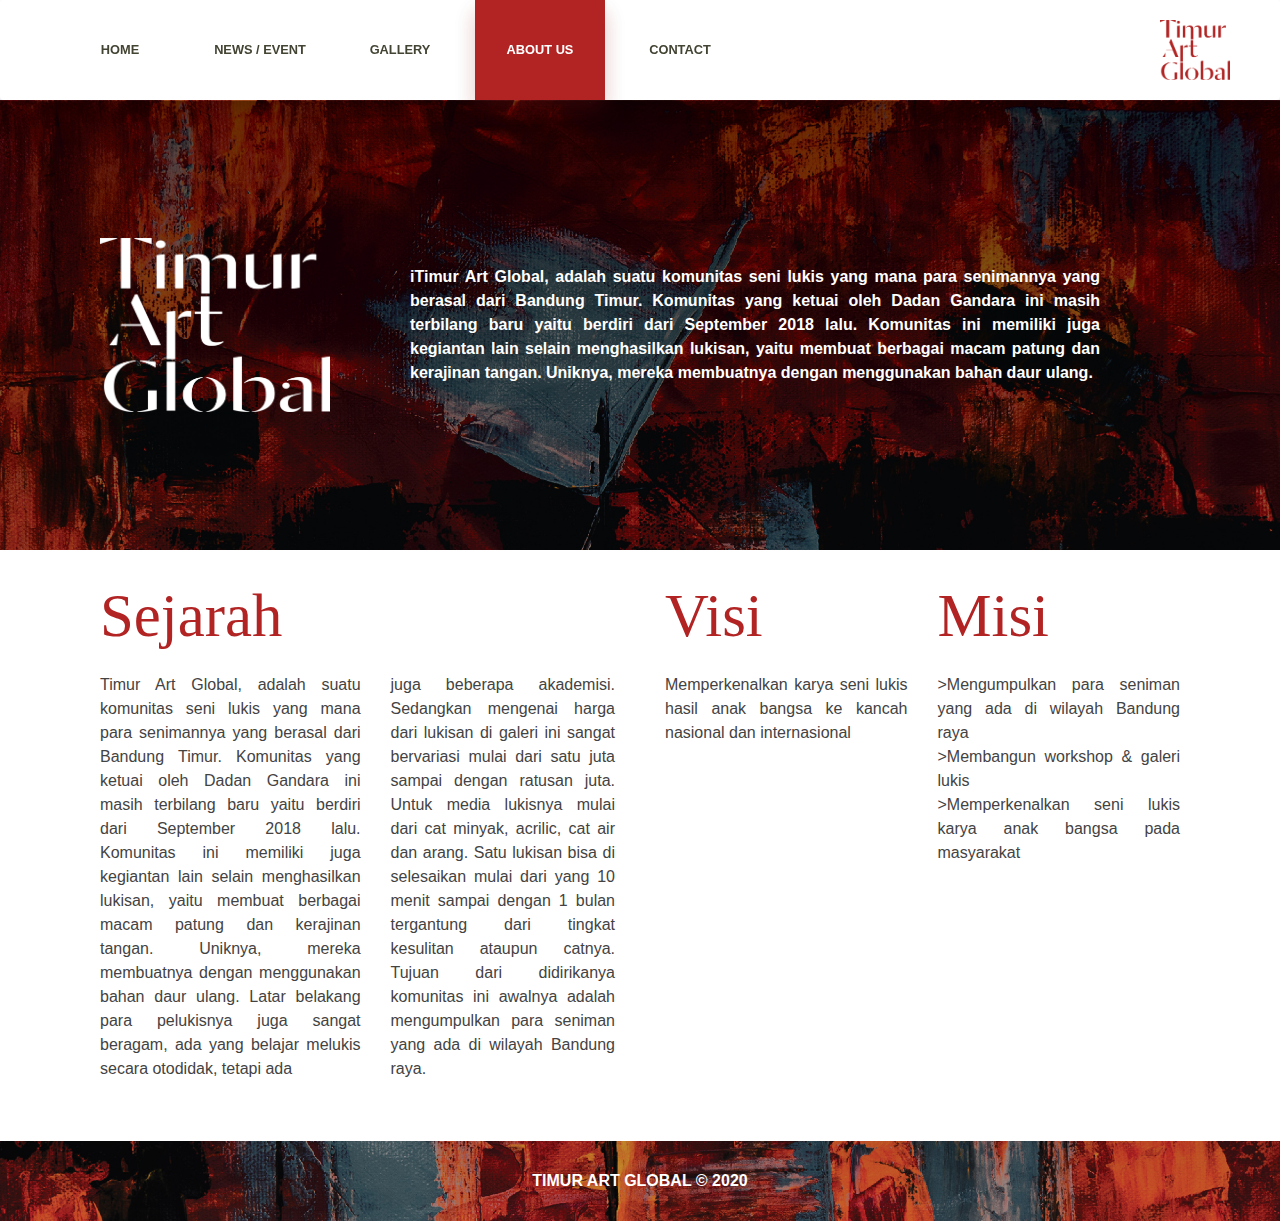
==== TimurArtGlobal/about.html @ 6142544d "Add files via upload" ====
<!DOCTYPE html>
<html lang="en">

<head>
  <meta charset="UTF-8">
  <meta name="viewport" content="width=device-width, initial-scale=1.0">
  <link rel="shortcut icon" href="img/Logo merah.png" type="image/x-icon">
  <title>About</title>
  <!-- CSS -->
  <link rel="stylesheet" href="https://maxcdn.bootstrapcdn.com/bootstrap/4.5.0/css/bootstrap.css">
  <link rel="stylesheet" href="https://cdnjs.cloudflare.com/ajax/libs/font-awesome/4.7.0/css/font-awesome.min.css">
  <!-- JS -->
  <script src="https://ajax.googleapis.com/ajax/libs/jquery/3.5.1/jquery.min.js"></script>
  <script src="https://cdnjs.cloudflare.com/ajax/libs/popper.js/1.16.0/umd/popper.min.js"></script>
  <script src="https://maxcdn.bootstrapcdn.com/bootstrap/4.5.0/js/bootstrap.min.js"></script>
  <!-- CSS CUSTOM -->
  <link rel="stylesheet" href="css/navbar.css">
  <link rel="stylesheet" href="css/footer.css">
  <link rel="stylesheet" href="css/about.css">
</head>

<body>
  <nav class="shadow mb-5 bg-white rounded">
    <div class="nav-container">
      <ul class="nav-list">
        <li><a href="index.html" class="nav-link">HOME</a> </li>
        <li><a href="news.html" class="nav-link">NEWS / EVENT</a> </li>
        <li><a href="gallery.html" class="nav-link">GALLERY</a> </li>
        <li><a href="about.html" class="nav-link nav-active">ABOUT US</a> </li>
        <li><a href="contact.html" class="nav-link">CONTACT</a> </li>
      </ul>
      <div class="nav-logo">
        <img src="img/Logo merah.png" alt="">
      </div>
    </div>
  </nav>
  <header>
    <div class="header-container">
      <div class="header-title myH1">
        <img src="img/Logo putih.png" alt="">
      </div>
      <div class="header-text myP">
        iTimur Art Global, adalah suatu komunitas seni lukis yang mana para senimannya
        yang berasal dari Bandung Timur. Komunitas yang ketuai oleh Dadan Gandara ini
        masih terbilang baru yaitu berdiri dari September 2018 lalu. Komunitas ini memiliki
        juga kegiantan lain selain menghasilkan lukisan, yaitu membuat berbagai macam
        patung dan kerajinan tangan. Uniknya, mereka membuatnya dengan
        menggunakan bahan daur ulang.
      </div>
      </div>
  </header>
  <main>
    <div class="main-container">
      <div class="content content-1">
        <div class="sejarah">
          <h1 class="myH2">Sejarah</h1>
          <div class="sejarah-text myP">
            <div class="left">
              Timur Art Global, adalah suatu
              komunitas seni lukis yang mana para
              senimannya yang berasal dari
              Bandung Timur. Komunitas yang ketuai
              oleh Dadan Gandara ini masih
              terbilang baru yaitu berdiri dari
              September 2018 lalu. Komunitas ini
              memiliki juga kegiantan lain selain
              menghasilkan lukisan, yaitu membuat
              berbagai macam patung dan kerajinan
              tangan. Uniknya, mereka membuatnya
              dengan menggunakan bahan daur
              ulang. Latar belakang para pelukisnya
              juga sangat beragam, ada yang belajar
              melukis secara otodidak, tetapi ada
              </div>
              <div class="right">
                juga beberapa akademisi. Sedangkan
                mengenai harga dari lukisan di galeri
                ini sangat bervariasi mulai dari satu juta
                sampai dengan ratusan juta. Untuk
                media lukisnya mulai dari cat minyak,
                acrilic, cat air dan arang. Satu lukisan
                bisa di selesaikan mulai dari yang 10
                menit sampai dengan 1 bulan
                tergantung dari tingkat kesulitan
                ataupun catnya. Tujuan dari didirikanya
                komunitas ini awalnya adalah
                mengumpulkan para seniman yang
                ada di wilayah Bandung raya.
              </div>
          </div>
        </div>
      </div>
      <div class="content content-2">
        <div class="visi myP left">
          <h1 class="myH2">Visi</h1>
          <p class="myP">
            Memperkenalkan karya seni lukis hasil
            anak bangsa ke kancah nasional dan
            internasional
          </p>
          </div>
        <div class="misi myP right">
          <h1 class="myH2">Misi</h1>
          <p class="myP">
            >Mengumpulkan para seniman yang
            ada di wilayah Bandung raya <br>
            >Membangun workshop & galeri lukis <br>
            >Memperkenalkan seni lukis karya
            anak bangsa pada masyarakat
          </p>
        </div>
      </div>
    </div>
  </main>
  <footer>
    <div class="footer-container">
      TIMUR ART GLOBAL &copy; 2020
    </div>
  </footer>

  <script src="js/navbar-scroll.js"></script>
</body>

</html>
---- TimurArtGlobal/css/navbar.css ----
body {
  margin: 0;
  padding: 0;
  
}

a {
  text-decoration: none;
}

a:hover {
  text-decoration: none;
  color: unset;
}

nav {
  font-family: "Helvetica";
  width: 100%;
  height: 100px;
  display: flex;
  justify-content: center;
  position: fixed;
  top: 0;
  z-index: 999;
}

nav .nav-container {
  width: 1400px;
  height: 100%;
  display: flex;
  justify-content: space-between;
  align-items: center;
  vertical-align: middle;
  padding: 0px 50px;
}

nav .nav-list {
  height: 100%;
  display: flex;
  justify-content: space-between;
  margin: 0;
  padding: 0;
}
nav .nav-list li {
  height: 100%;
  list-style: none;
  margin: 0px 5px;
}

nav .nav-list li .nav-link {
  width: 130px;
  height: 100%;
  padding: 20px 10px;
  display: flex;
  align-items: center;
  justify-content: center;
  text-decoration: none;
  color: #444434;
  font-weight: bold;
  font-size: 0.8rem;
}

.nav-active {
  background-color: #b22424 !important;
  color: white !important;
  box-shadow: 0 10px 20px 0 rgba(146, 34, 34, 0.082), 0 12px 20px 0 rgba(156, 21, 21, 0.158);
}

.nav-logo img {
  width: 70px;
  height: 60px;
}

/* FONT */
.myH1 {
  font-family: "Dala Moa";
  font-size: 5rem;
  color: #b22424;
}

.myH2 {
  font-family: "Dala Moa";
  font-size: 3.8rem;
  color: #b22424;
}

.myH3 {
  font-family: "Dala Moa";
  font-size: 2.2rem;
  color: #b22424;
}

.myP {
  font-family: "Helvetica";
  color: #444343;
}

/* FORM */
.myFormText {
  border-radius: 10px;
  border-color: #eae9e8;
}

@media screen and (max-width: 1000px) {
  nav {
    height: auto;
  }

  .nav-container {
    /* background-color: tomato; */
    flex-direction: column;
  }
  
  .nav-logo {
    order: -1;
  }

  .nav-list {
    align-items: stretch;
  }

  .nav-link {
    width: 90px !important;
    font-size: 0.5rem !important;
    /* background-color: beige; */
  }

  .nav-logo {
    padding: 10px;
  }

  .nav-logo img {
    width: 50px;
    height: 40px;
  }

  .myH1 {
    font-size: 3.8rem;
  }

  .myH2 {
    font-size: 2.5rem;
  }

  .myH3 {
    font-size: 1.8rem;
  }

  .myP {
    font-size: 0.6rem;
  }
}
---- TimurArtGlobal/css/footer.css ----
footer {
  width: 100%;
  height: 80px;
  background-position: center center;
  background-size: cover;
  margin-bottom: 0;
  display: flex;
  justify-content: center;
}

footer .footer-container {
  height: 100%;
  width: 1400px;
  display: flex;
  justify-content: center;
  align-items: center;
  font-weight: bold;
}
---- TimurArtGlobal/css/about.css ----
header {
  margin-top: 100px;
  width: 100%;
  height: 50vh;
  background-image: url(../img/about\ us.jpg);
  background-position: bottom bottom;
  background-size: cover;
  display: flex;
  justify-content: center;
}

header .header-container {
  /* background-color: red; */
  color: white;
  width: 1350px;
  height: 100%;
  display: flex;
  align-items: center;
  justify-content: center;
  padding: 0px 100px;
}

header .header-title {
  flex: 2;
  color: white;
  line-height: 60px;
  text-align: left;
  /* background-color: black; */
}

header .header-title img {
  width: 100%;
  height: auto;
}

header .header-text {
  flex: 6;
  margin: 0px 80px;
  text-align: justify;
  font-weight: bold;
  color: white;
}

main {
  width: 100%;
  margin-top: 30px;
  margin-bottom: 60px;
  display: flex;
  justify-content: center;
}

main .main-container {
  width: 1350px;
  /* background-color: skyblue; */
  padding: 0px 100px;
  display: flex;
}

main .content {
  width: 100%;
}

main .content-1 {
  /* background-color: slategray; */
  margin-right: 25px;
}

main .content-1 .sejarah-text {
  display: flex;
  text-align: justify;
}

main .content-2 {
  /* background-color: steelblue; */
  margin-left: 25px;
  width: 100%;
  display: flex;
  text-align: justify;
}

main .content-2 .visi {
  flex: 2;
  /* background-color: red; */
}

main .content-2 .misi {
  flex: 2;
  /* background-color: blue; */
}

/* POSITION */
.left {
  margin-right: 15px;
}

.right {
  margin-left: 15px;
}

.myH2 {
  margin-bottom: 20px;
}

/* FOOTER */
footer {
  background-image: url(../img/about\ us.jpg);
  background-position: center bottom;
  color: white;
}

@media screen and (max-width: 1000px) {
  .main-container {
    flex-direction: column;
    padding: 25px !important;
  }

  .content-1 {
    margin: 0 !important;
  }

  .content-2 {
    margin: 0 !important;
    margin-top: 40px !important;
  }

  .header-container {
    flex-direction: column;
    /* background-color: violet; */
  }

  .header-title {
    width: 30%;
    margin-bottom: 20px;
    flex: unset !important;
    /* background-color: yellow; */
  }

  .header-text {
    width: 100%;
    flex: unset !important;
    margin: 0px !important;
    /* background-color: rgb(216, 85, 85); */
  }
}
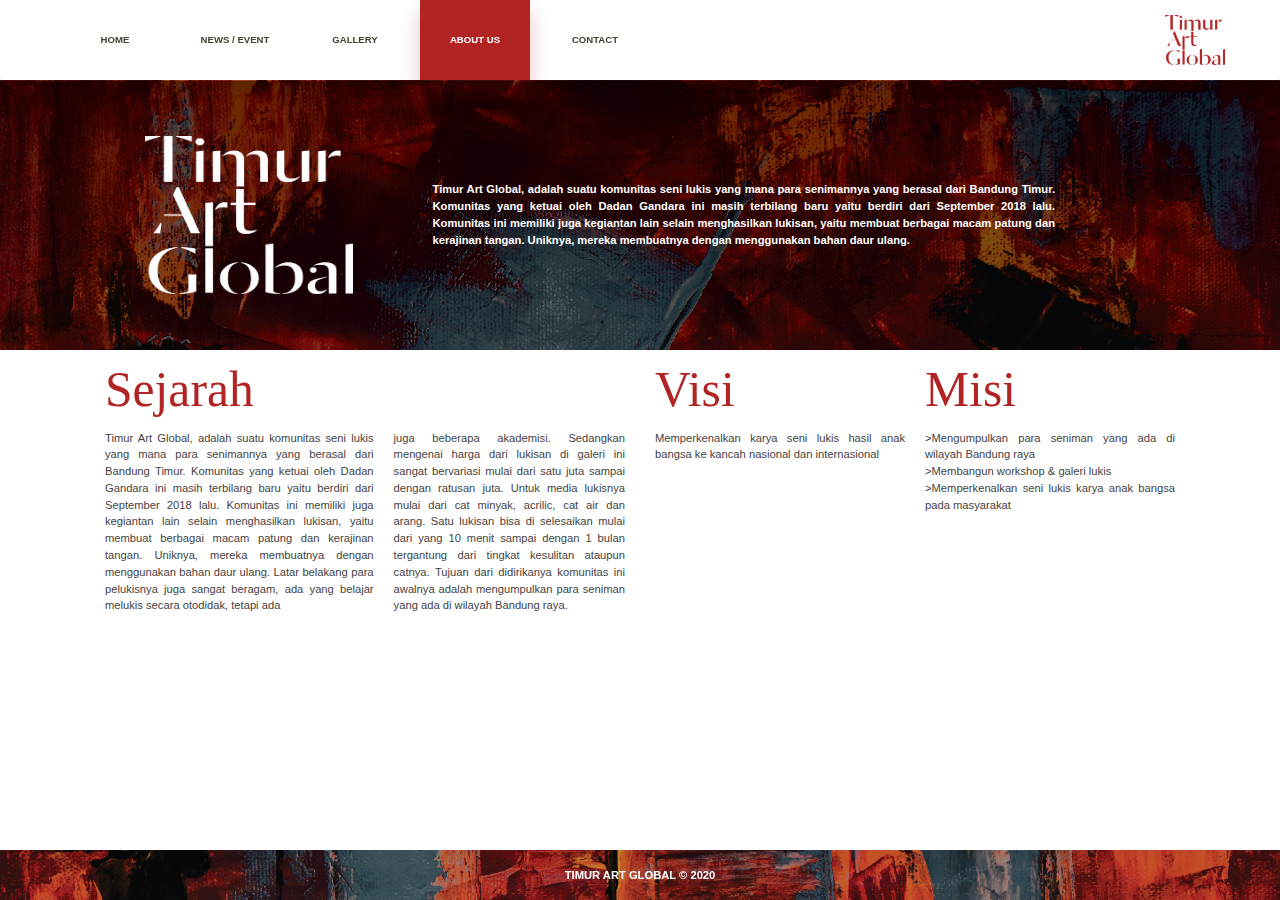
==== commit 4a1e3528: "Update about.html" ====
--- a/TimurArtGlobal/about.html
+++ b/TimurArtGlobal/about.html
@@ -40,7 +40,7 @@
         <img src="img/Logo putih.png" alt="">
       </div>
       <div class="header-text myP">
-        iTimur Art Global, adalah suatu komunitas seni lukis yang mana para senimannya
+        Timur Art Global, adalah suatu komunitas seni lukis yang mana para senimannya
         yang berasal dari Bandung Timur. Komunitas yang ketuai oleh Dadan Gandara ini
         masih terbilang baru yaitu berdiri dari September 2018 lalu. Komunitas ini memiliki
         juga kegiantan lain selain menghasilkan lukisan, yaitu membuat berbagai macam
@@ -121,4 +121,4 @@
   <script src="js/navbar-scroll.js"></script>
 </body>
 
-</html>+</html>
--- a/TimurArtGlobal/css/navbar.css
+++ b/TimurArtGlobal/css/navbar.css
@@ -16,7 +16,7 @@
 nav {
   font-family: "Helvetica";
   width: 100%;
-  height: 100px;
+  height: 80px;
   display: flex;
   justify-content: center;
   position: fixed;
@@ -25,7 +25,7 @@
 }
 
 nav .nav-container {
-  width: 1400px;
+  width: 1270px;
   height: 100%;
   display: flex;
   justify-content: space-between;
@@ -48,16 +48,17 @@
 }
 
 nav .nav-list li .nav-link {
-  width: 130px;
+  width: 110px;
   height: 100%;
-  padding: 20px 10px;
+  padding: 20px 0px;
   display: flex;
   align-items: center;
   justify-content: center;
   text-decoration: none;
   color: #444434;
   font-weight: bold;
-  font-size: 0.8rem;
+  font-size: 0.6rem;
+  /* background-color: violet; */
 }
 
 .nav-active {
@@ -67,32 +68,33 @@
 }
 
 .nav-logo img {
-  width: 70px;
-  height: 60px;
+  width: 60px;
+  height: 50px;
 }
 
 /* FONT */
 .myH1 {
   font-family: "Dala Moa";
-  font-size: 5rem;
+  font-size: 4rem;
   color: #b22424;
 }
 
 .myH2 {
   font-family: "Dala Moa";
-  font-size: 3.8rem;
+  font-size: 3.1rem;
   color: #b22424;
 }
 
 .myH3 {
   font-family: "Dala Moa";
-  font-size: 2.2rem;
+  font-size: 2rem;
   color: #b22424;
 }
 
 .myP {
   font-family: "Helvetica";
   color: #444343;
+  font-size: 0.7rem;
 }
 
 /* FORM */
@@ -135,18 +137,26 @@
   }
 
   .myH1 {
-    font-size: 3.8rem;
+    font-size: 2.8rem;
   }
 
   .myH2 {
-    font-size: 2.5rem;
+    font-size: 1.6rem;
   }
 
   .myH3 {
-    font-size: 1.8rem;
+    font-size: 1.2rem;
   }
 
   .myP {
-    font-size: 0.6rem;
+    font-size: 0.8rem;
   }
-}+}
+
+@media screen and (max-width: 414px) {
+  .nav-link {
+    padding: 5px !important;
+    width: 70px !important;
+    text-align: center;
+  }
+}
--- a/TimurArtGlobal/css/footer.css
+++ b/TimurArtGlobal/css/footer.css
@@ -1,18 +1,26 @@
 footer {
   width: 100%;
-  height: 80px;
+  height: 50px;
   background-position: center center;
   background-size: cover;
-  margin-bottom: 0;
+  position: fixed;
+  bottom: 0;
   display: flex;
   justify-content: center;
 }
 
 footer .footer-container {
   height: 100%;
-  width: 1400px;
+  width: 1270px;
   display: flex;
   justify-content: center;
   align-items: center;
   font-weight: bold;
-}+  font-size: 0.7rem;
+}
+
+@media screen and (max-width: 1000px) {
+  footer {
+    position: unset;
+  }
+}
--- a/TimurArtGlobal/css/about.css
+++ b/TimurArtGlobal/css/about.css
@@ -1,7 +1,7 @@
 header {
-  margin-top: 100px;
+  margin-top: 80px;
   width: 100%;
-  height: 50vh;
+  height: 30vh;
   background-image: url(../img/about\ us.jpg);
   background-position: bottom bottom;
   background-size: cover;
@@ -12,19 +12,17 @@
 header .header-container {
   /* background-color: red; */
   color: white;
-  width: 1350px;
+  width: 1270px;
   height: 100%;
   display: flex;
   align-items: center;
   justify-content: center;
-  padding: 0px 100px;
+  padding: 40px 140px;
 }
 
 header .header-title {
   flex: 2;
   color: white;
-  line-height: 60px;
-  text-align: left;
   /* background-color: black; */
 }
 
@@ -43,26 +41,25 @@
 
 main {
   width: 100%;
-  margin-top: 30px;
-  margin-bottom: 60px;
   display: flex;
   justify-content: center;
 }
 
 main .main-container {
-  width: 1350px;
+  width: 1270px;
   /* background-color: skyblue; */
   padding: 0px 100px;
   display: flex;
 }
 
 main .content {
+  margin-top: 10px;
   width: 100%;
 }
 
 main .content-1 {
   /* background-color: slategray; */
-  margin-right: 25px;
+  margin-right: 15px;
 }
 
 main .content-1 .sejarah-text {
@@ -72,7 +69,7 @@
 
 main .content-2 {
   /* background-color: steelblue; */
-  margin-left: 25px;
+  margin-left: 15px;
   width: 100%;
   display: flex;
   text-align: justify;
@@ -90,15 +87,15 @@
 
 /* POSITION */
 .left {
-  margin-right: 15px;
+  margin-right: 10px;
 }
 
 .right {
-  margin-left: 15px;
+  margin-left: 10px;
 }
 
 .myH2 {
-  margin-bottom: 20px;
+  margin-bottom: 10px;
 }
 
 /* FOOTER */
@@ -123,16 +120,20 @@
     margin-top: 40px !important;
   }
 
+  header {
+    margin-top: 110px !important;
+    height: 40vh;
+  }
+
   .header-container {
-    flex-direction: column;
-    /* background-color: violet; */
+    padding: 25px !important;
   }
 
   .header-title {
     width: 30%;
-    margin-bottom: 20px;
+    /* background-color: yellow; */
+    display: none;
     flex: unset !important;
-    /* background-color: yellow; */
   }
 
   .header-text {
@@ -141,4 +142,4 @@
     margin: 0px !important;
     /* background-color: rgb(216, 85, 85); */
   }
-}+}
